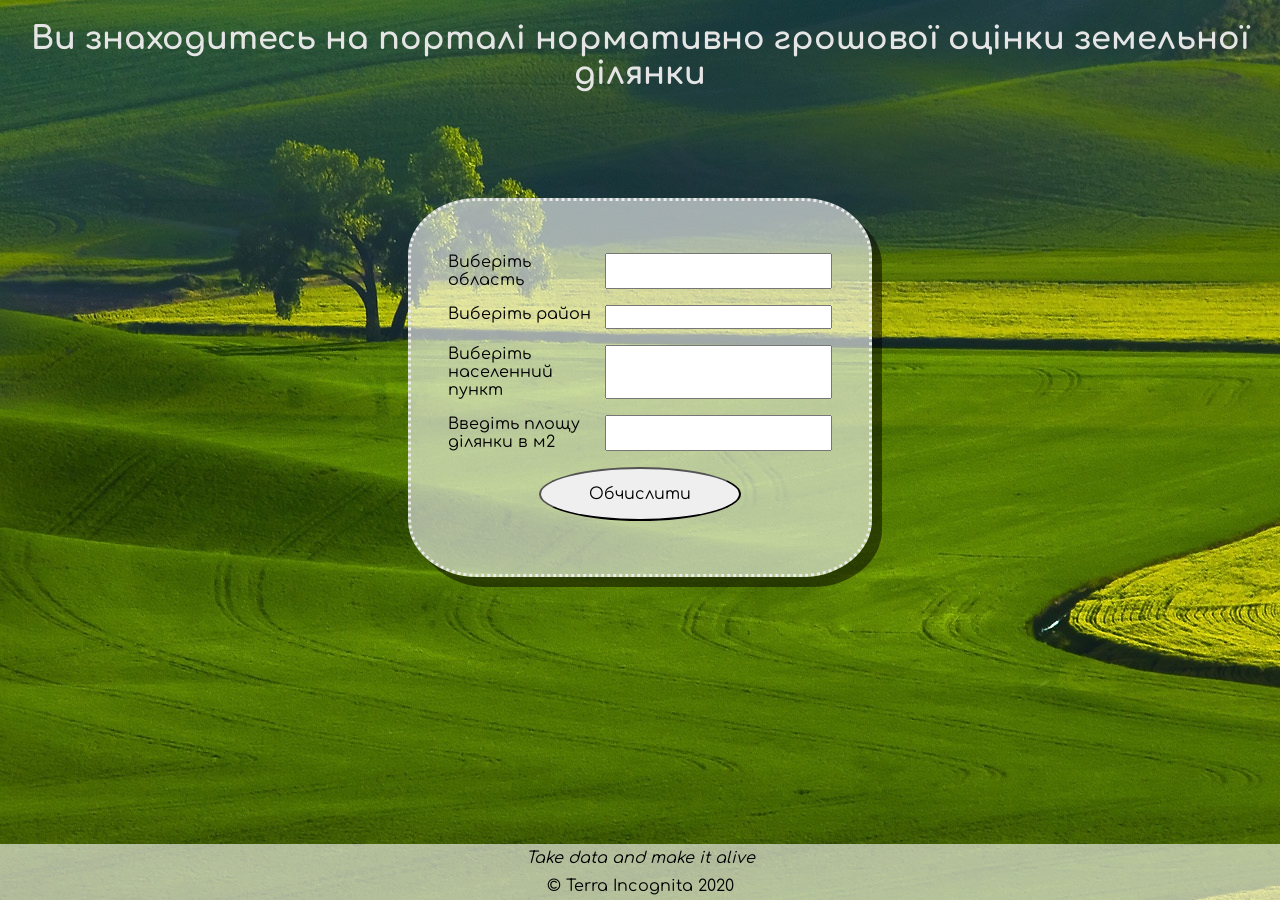
==== Blank.html @ a7d3b382 "Progect for SQL Marathon. Web pages and styles." ====
<!DOCTYPE html>
<html>
  <head>
    <meta charset="UTF-8">
    <meta name="viewport" content="width=device-width, initial-scale=1.0">
    <title>Terra Inconita Project</title>
	<link rel="stylesheet" href="css/styles.css">
	<link href="https://fonts.googleapis.com/css2?family=Comfortaa:wght@500&family=Cuprum:ital,wght@0,500;1,400;1,500&family=Inter:wght@500&display=swap" rel="stylesheet">
  </head>
  <body>
    <!-- ***********************  ABOUT 3 *********************** -->
	 <header>
        <h1>Ви знаходитесь на  порталі нормативно грошової оцінки земельної ділянки</h1>
        <h2> </h2>
      </header>
	<main>
        <!-- ********************  BLANK FOR CALCULATION  ********************* -->
      <section>
       <form action="Result.html">
         <p class="formelement">
           <label>Виберіть область</label>
         <input type="text" name="first_name"> <!-- ******************** Що писати??  ********************* -->
         </p>
         <p class="formelement">
           <label>Виберіть район</label>
           <input type="text" name="district"> <!-- ******************** Що писати??  ********************* -->
         </p>
         <p class="formelement">
           <label>Виберіть населенний пункт</label>
           <input type="text" name="region"> <!-- ******************** Що писати??  ********************* -->
         </p>
         <p class="formelement">
           <label>Введіть площу ділянки в м2</label>
           <input type="real" name="square"> <!-- ******************** Що писати??  ********************* -->
         </p>
         <p>
           <button>
              Обчислити
           </button>
         </p>
         </form>
        </section>
		</main>
  <!-- *****************  CONTACT INFO / SOCIAL MEDIA  ***************** -->
<footer>
    <p><i>Take data and make it alive</i> </p>
    <p>&copy; Terra Incognita 2020</p>
  </footer>
  </body>
</html>
---- css/styles.css ----
*{
     font-family: 'Comfortaa', cursive;
}

body {
	background: url('../Land-1.jpg');
	margin: 0;
	display:flex;
	flex-direction:column;
	justify-content:center;
	height:100vh;
	padding:0;
	margin:0;
}
footer,
header,
main,
{
	display: block;
}

main {
	padding:2.3rem;
	margin: auto;
	margin-top: 3rem;
	width: 60%;
	
}

.start main {
	padding-bottom:3rem;
	text-align: center;
	height: 45vh;
	display:flex;
	flex-direction:column;
	justify-content:center;
}

header {
	text-align: center;
	color:#e5e5e5;
}

footer{
	position: absolute;
	background: rgba(255,255,255,.6);
	bottom: 0;
	text-align: center;
    margin: 0;
    padding: 0;
    display: block;
	width: 100%;
}

a {
	background: transparent;
}

h1 {
	font-size: 2em;
	margin: 0.67em 0;
}

button, input{
	color: inherit;
	font: inherit;
	margin: 0;
}
button {
	overflow: visible;
	text-transform: none;
	color: inherit;
	font: inherit;
	margin: auto;
	padding:1rem 3rem;
	border-radius:100%;
	display:block;
}
footer p{
	padding:5px;
	margin:0;
}
.forbutton{
	padding:40px 20px;
	font-size:20px;
}
form{
	border:3px dotted #ececec;
	padding:2.3rem;
	border-radius: 15%;
	margin:auto;
	width:50%;
	box-shadow: 10px 10px rgba(0, 0, 0,0.5);
	background: rgba(255,255,255,.6);
}
form p.formelement {
    display: flex;
    flex-direction: row;
    justify-content: space-between;
}
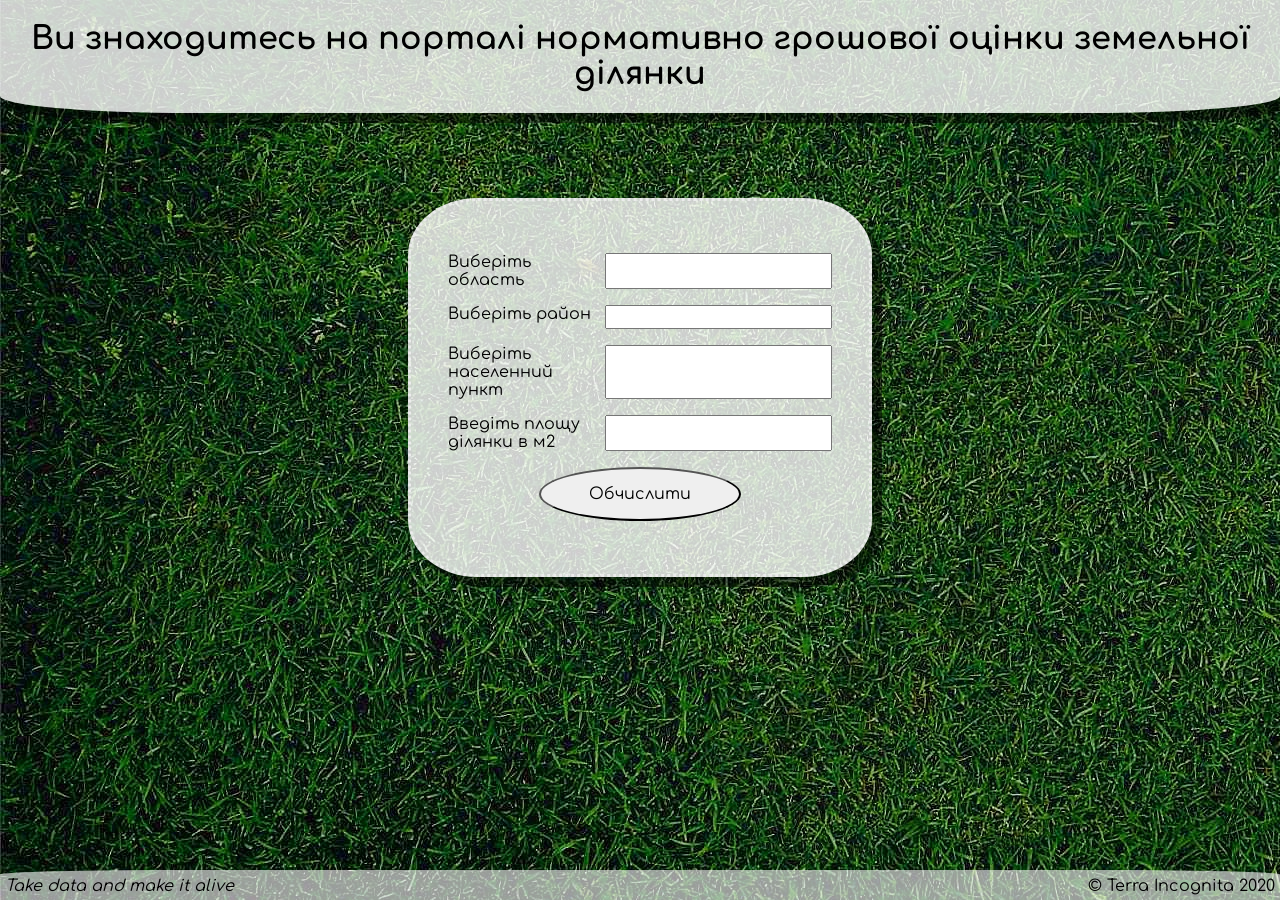
==== commit 967c5a58: "Before back-end implementation" ====
--- a/Blank.html
+++ b/Blank.html
@@ -40,6 +40,7 @@
          </p>
          </form>
         </section>
+		
 		</main>
   <!-- *****************  CONTACT INFO / SOCIAL MEDIA  ***************** -->
 <footer>
--- a/css/styles.css
+++ b/css/styles.css
@@ -3,11 +3,11 @@
 }
 
 body {
-	background: url('../Land-1.jpg');
+	background: url('../Land-11.jpg');
 	margin: 0;
 	display:flex;
 	flex-direction:column;
-	justify-content:center;
+	justify-content:space-between;
 	height:100vh;
 	padding:0;
 	margin:0;
@@ -38,26 +38,34 @@
 
 header {
 	text-align: center;
-	color:#e5e5e5;
+	border-bottom-left-radius: 15%;
+	border-bottom-right-radius: 15%;
+	border:3px #ececec;
+	width:100%;
+	box-shadow: 10px 10px rgba(0, 0, 0,0.5);
+	background: rgba(255,255,255,.8);
 }
 
 footer{
-	position: absolute;
 	background: rgba(255,255,255,.6);
-	bottom: 0;
 	text-align: center;
     margin: 0;
     padding: 0;
-    display: block;
+	padding-top:0.10em;
+    display: flex;
 	width: 100%;
-}
+	flex-direction: row;
+    justify-content: space-between;
+	border-top-left-radius: 15%;
+	border-top-right-radius: 15%;
+	}
 
 a {
 	background: transparent;
 }
 
 h1 {
-	font-size: 2em;
+	font-size: 2rem;
 	margin: 0.67em 0;
 }
 
@@ -91,10 +99,29 @@
 	margin:auto;
 	width:50%;
 	box-shadow: 10px 10px rgba(0, 0, 0,0.5);
-	background: rgba(255,255,255,.6);
+	background: rgba(255,255,255,.8);
 }
-form p.formelement {
+ form p.formelement {
     display: flex;
     flex-direction: row;
     justify-content: space-between;
+}
+
+@media all and (max-width: 1024px){
+	form{
+		widhth:75%;
+	}
+	form p.formelement{
+		flex-direction:column;
+	}
+	
+	label, input{
+		display:block;
+	}
+}
+
+@media all and (max-width: 656px) {
+	button {
+		padding: 1em;
+	}
 }
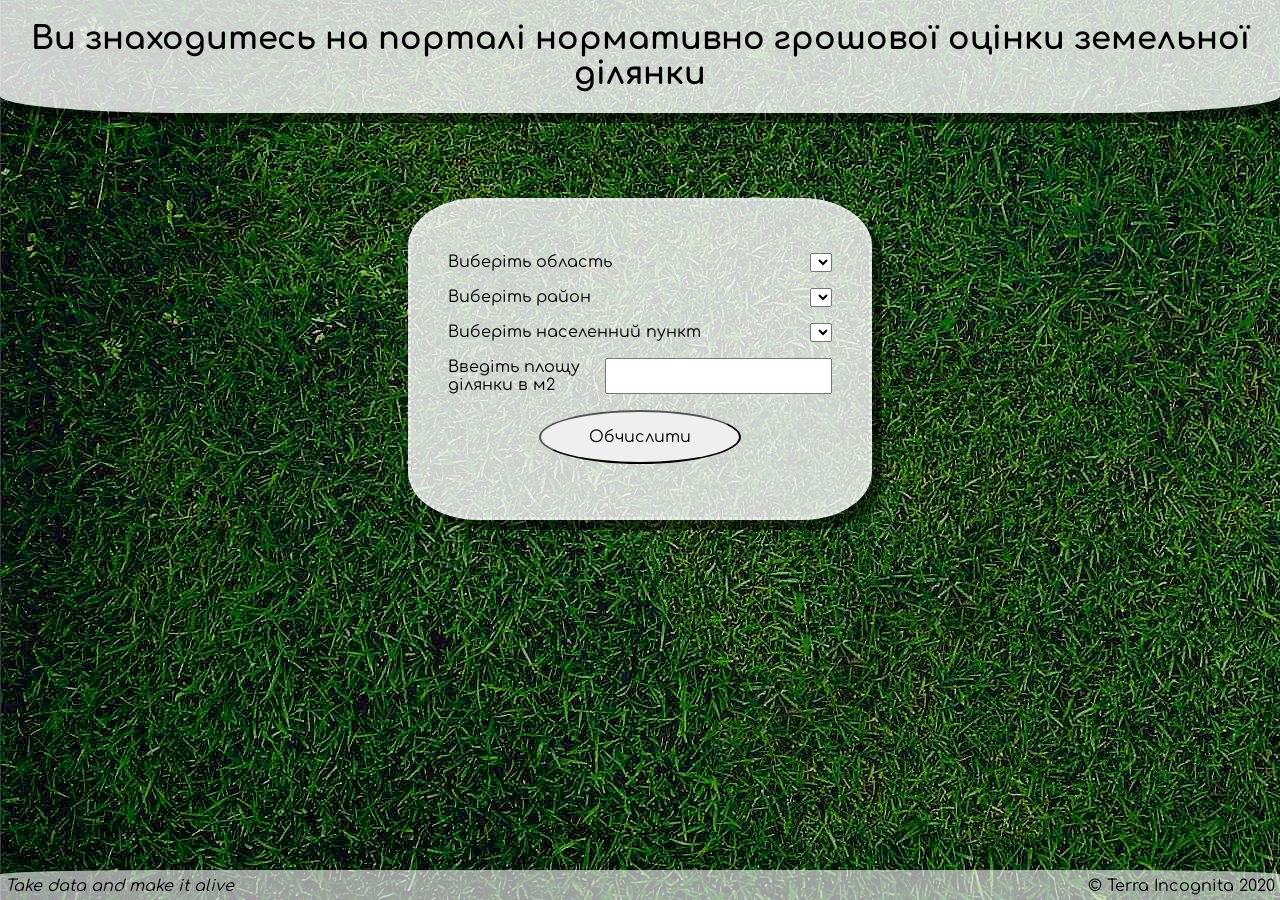
==== commit 2c289f3e: "Added backend code on PHP(main file API, connection to Postgress in db_connect)" ====
--- a/Blank.html
+++ b/Blank.html
@@ -4,8 +4,10 @@
     <meta charset="UTF-8">
     <meta name="viewport" content="width=device-width, initial-scale=1.0">
     <title>Terra Inconita Project</title>
-	<link rel="stylesheet" href="css/styles.css">
-	<link href="https://fonts.googleapis.com/css2?family=Comfortaa:wght@500&family=Cuprum:ital,wght@0,500;1,400;1,500&family=Inter:wght@500&display=swap" rel="stylesheet">
+    <script src="http://code.jquery.com/jquery-1.8.3.js"></script>
+    <script src="js/script.js"></script>
+	  <link rel="stylesheet" href="css/styles.css">
+	  <link href="https://fonts.googleapis.com/css2?family=Comfortaa:wght@500&family=Cuprum:ital,wght@0,500;1,400;1,500&family=Inter:wght@500&display=swap" rel="stylesheet">
   </head>
   <body>
     <!-- ***********************  ABOUT 3 *********************** -->
@@ -16,31 +18,31 @@
 	<main>
         <!-- ********************  BLANK FOR CALCULATION  ********************* -->
       <section>
-       <form action="Result.html">
+        <form action="Result.html">
+        <!--<form  action="#" onsubmit="calculateData(e)">-->
          <p class="formelement">
            <label>Виберіть область</label>
-         <input type="text" name="first_name"> <!-- ******************** Що писати??  ********************* -->
+           <select name="region"> <!-- ******************** Що писати??  ********************* --></select>
          </p>
          <p class="formelement">
            <label>Виберіть район</label>
-           <input type="text" name="district"> <!-- ******************** Що писати??  ********************* -->
+           <select name="district"> <!-- ******************** Що писати??  ********************* --></select>
          </p>
          <p class="formelement">
            <label>Виберіть населенний пункт</label>
-           <input type="text" name="region"> <!-- ******************** Що писати??  ********************* -->
+           <select name="city"> <!-- ******************** Що писати??  ********************* --></select>
          </p>
          <p class="formelement">
            <label>Введіть площу ділянки в м2</label>
-           <input type="real" name="square"> <!-- ******************** Що писати??  ********************* -->
+           <input type="number" name="area"> <!-- ******************** Що писати??  ********************* -->
          </p>
          <p>
-           <button>
+           <button id="pushMe">
               Обчислити
            </button>
          </p>
          </form>
         </section>
-		
 		</main>
   <!-- *****************  CONTACT INFO / SOCIAL MEDIA  ***************** -->
 <footer>
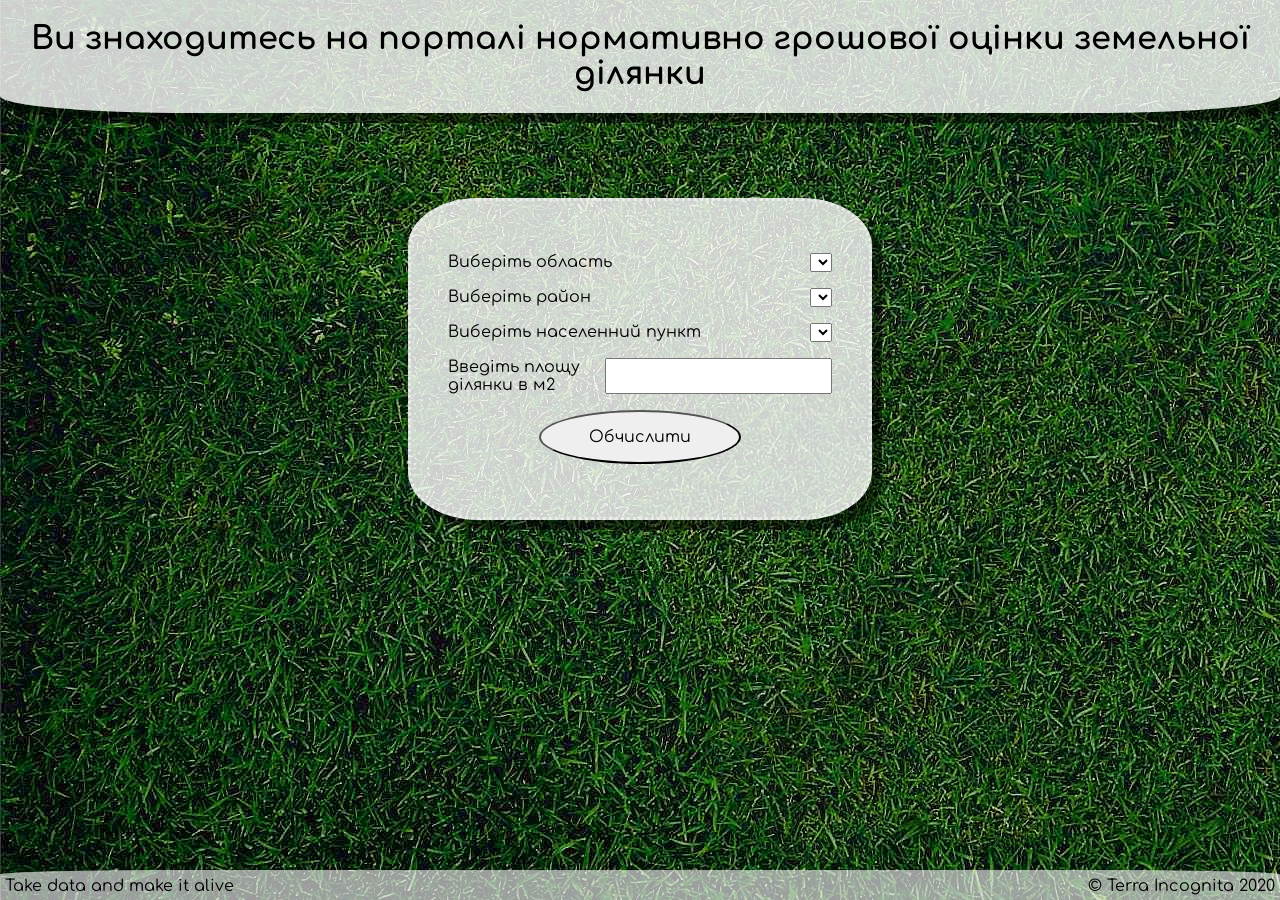
==== commit 0ac4e479: "version 1.0 attempt 1 connect to herocu" ====
--- a/Blank.html
+++ b/Blank.html
@@ -6,6 +6,7 @@
     <title>Terra Inconita Project</title>
     <script src="http://code.jquery.com/jquery-1.8.3.js"></script>
     <script src="js/script.js"></script>
+	<link rel="icon" href="fav.png" />
 	  <link rel="stylesheet" href="css/styles.css">
 	  <link href="https://fonts.googleapis.com/css2?family=Comfortaa:wght@500&family=Cuprum:ital,wght@0,500;1,400;1,500&family=Inter:wght@500&display=swap" rel="stylesheet">
   </head>
@@ -46,7 +47,7 @@
 		</main>
   <!-- *****************  CONTACT INFO / SOCIAL MEDIA  ***************** -->
 <footer>
-    <p><i>Take data and make it alive</i> </p>
+    <p>Take data and make it alive</p>
     <p>&copy; Terra Incognita 2020</p>
   </footer>
   </body>
--- a/css/styles.css
+++ b/css/styles.css
@@ -106,6 +106,15 @@
     flex-direction: row;
     justify-content: space-between;
 }
+.edc{
+	display: flex;
+    flex-direction: column;
+	justify-content:space-between;
+}
+
+.foredc{
+		width:90%;
+}
 
 @media all and (max-width: 1024px){
 	form{
